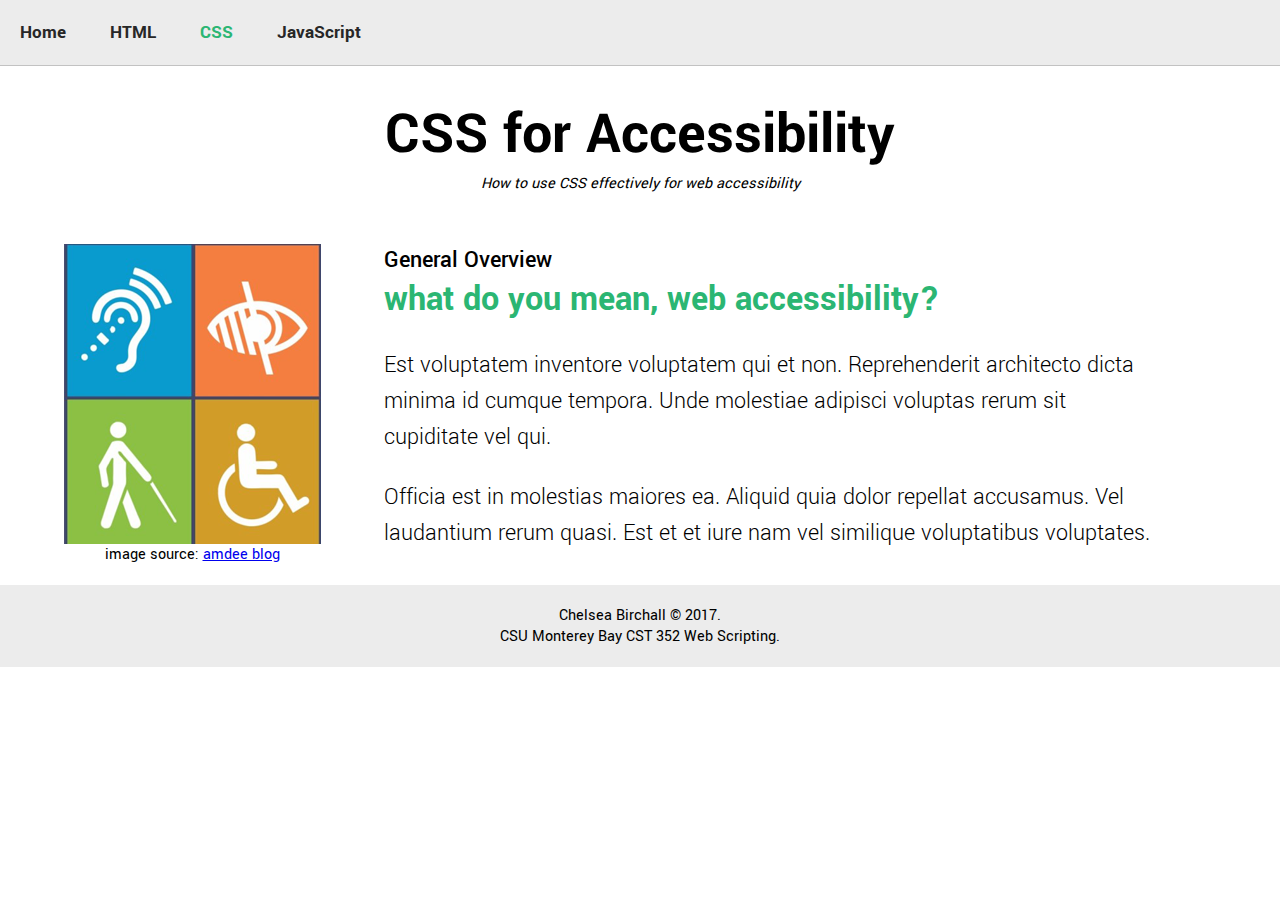
==== hw/hw1/css-accessibility.html @ 100fb653 "lab1" ====
<!DOCTYPE html>
<html>

<head>
    <meta charset="utf-8" />
    <title>Web Accessibility HTML</title>
    <link href="css/styles.css" rel="stylesheet" type="text/css" />
    <link href="https://fonts.googleapis.com/css?family=Yantramanav:300,400,700" rel="stylesheet"> 
</head>

<body>
    <nav>
        <a href="index.html">Home</a>
        <a href="html-accessibility.html">HTML</a>
        <a href="css-accessibility.html" class="active">CSS</a>
        <a href="js-accessibility.html">JavaScript</a>
    </nav>
    
    <main>
        <header>
            <h1>CSS for Accessibility</h1>
            <p><em>How to use CSS effectively for web accessibility</em></p>
        </header>
        
        <aside>
            <img src="img/web-accessibility-icons.png" alt="image of four web accessibility icons">
            <figcaption>image source: <a href="http://blog.amdeellc.com/my-journey-into-web-accessibility" target="_blank">amdee blog</a></figcaption>
        </aside>
        
        <section>
            <h2><span class="general-overview">General Overview</span><br /><span class="overview-question">what do you mean, web accessibility?</span></h2>
            <p class="content-copy">Est voluptatem inventore voluptatem qui et non. Reprehenderit architecto dicta minima id cumque tempora. Unde molestiae adipisci voluptas rerum sit cupiditate vel qui.</p>
            <p class="content-copy">Officia est in molestias maiores ea. Aliquid quia dolor repellat accusamus. Vel laudantium rerum quasi. Est et et iure nam vel similique voluptatibus voluptates.</p>
        </section>
    </main>
    
    <footer>
        <p class="footer-info">Chelsea Birchall &copy; 2017. <br />
        CSU Monterey Bay CST 352 Web Scripting.
        </p>
    </footer>
</body>

</html>
---- hw/hw1/css/styles.css ----
body {
    margin: 0 auto;
    padding: 0;
    height: 100%;
    font-family: 'Yantramanav', sans-serif;
}

nav {
    background-color: #ececec;
    padding: 20px 0px;
    border-bottom: 1px solid #c2c2c2;
}

nav a {
    font-weight: 700;
    font-size: 1.2em;
    text-decoration: none;
    color: #272727;
    padding: 0px 20px;
}

nav a:hover {
    color: #2bb673;
}

a.active {
    color: #2bb673;
}

header {
    margin-bottom: 50px;
}

header h1, header p {
    margin: 0;
    text-align: center;
}

header h1 {
    text-align: center;
    font-size: 60px;
    padding-top: 30px;
}

aside {
    float: left;
    width: 30%;
    margin-bottom: 20px;
}

aside img {
    display: block;
    margin: 0 auto;
}

aside figcaption {
    text-align: center;
}

section {
    padding: 0% 10%;
}

span.general-overview {
    font-weight: 500;
    font-size: 24px;
}

span.overview-question {
    font-size: 36px;
    color: #2bb673;
}

section p.content-copy {
    font-size: 24px;
    line-height: 1.5;
    font-weight: 300;
}

footer {
    clear: left;
    background-color: #ececec;
}

p.footer-info {
    text-align: center;
    margin: 0px;
    padding: 20px;
    bottom: 0;
    height: 100%;
}
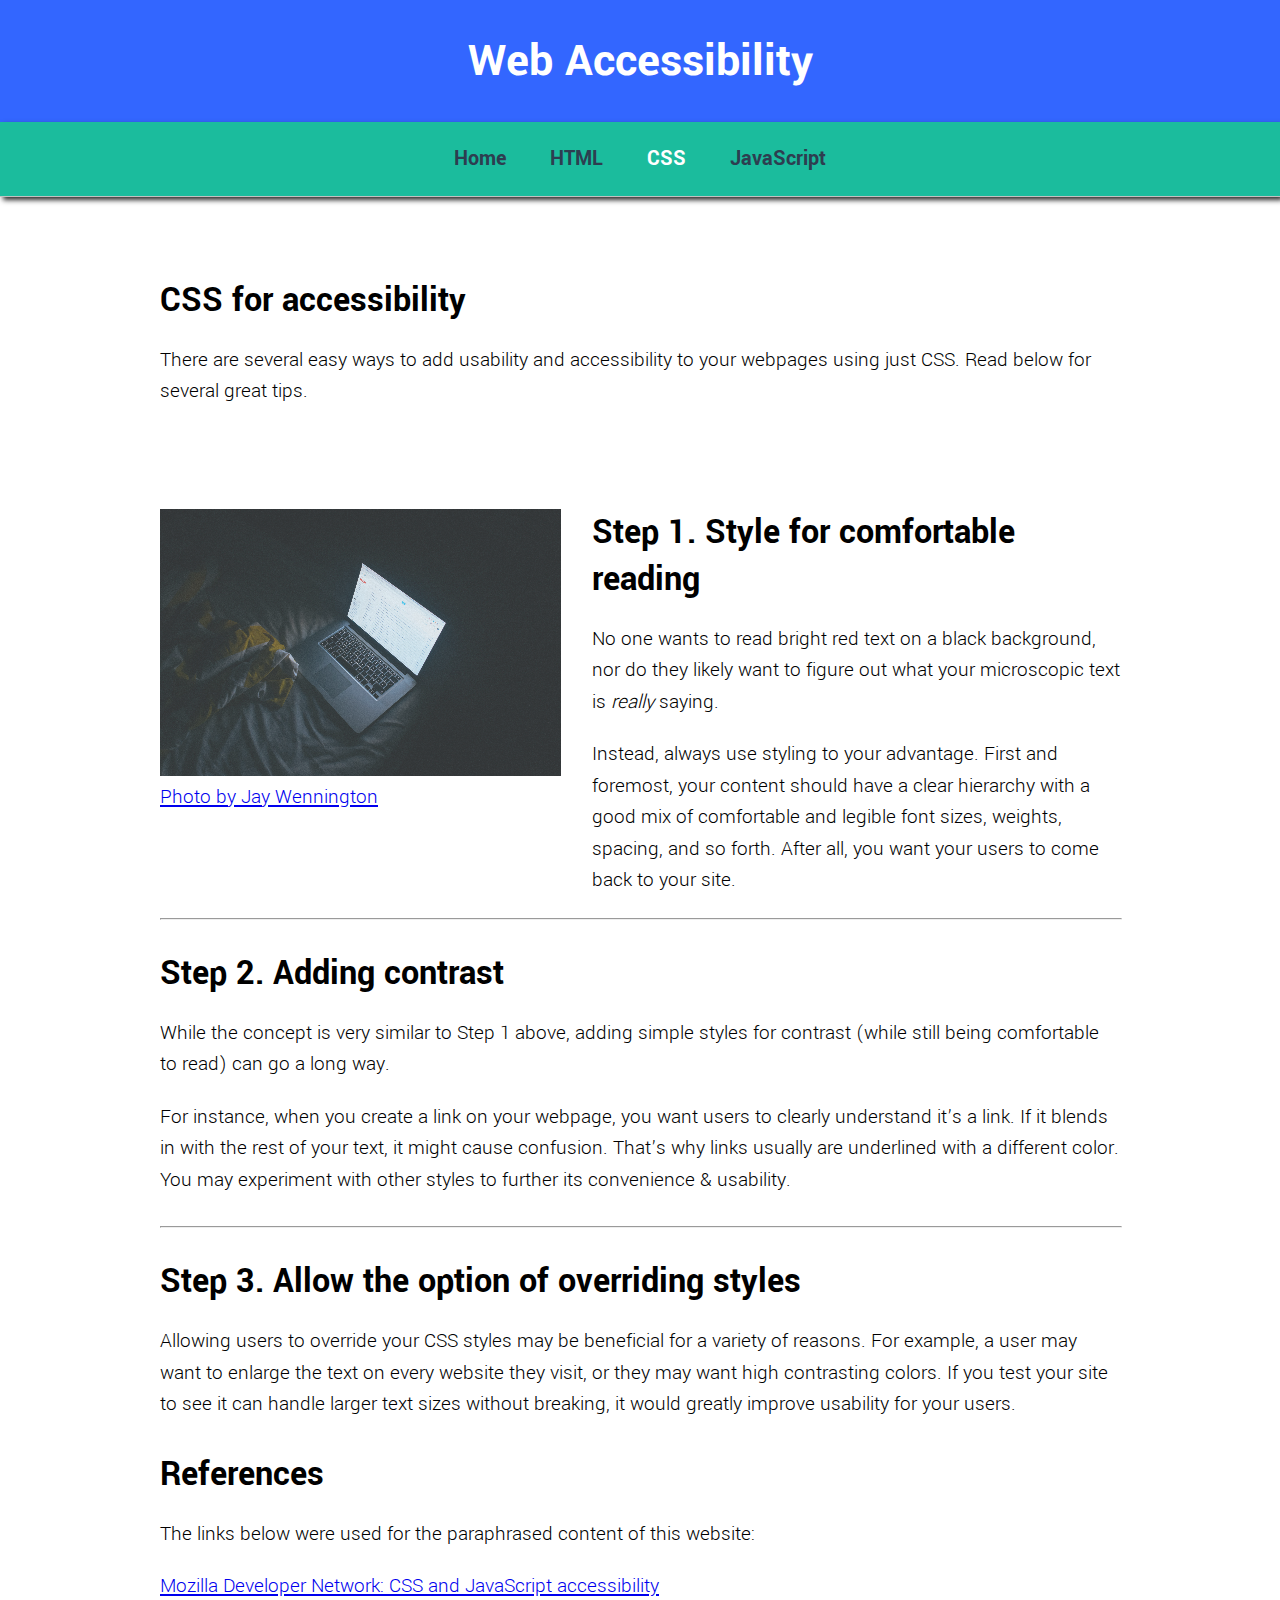
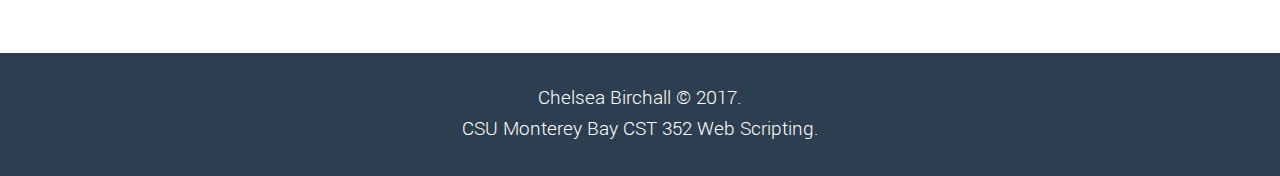
==== commit 0fcea91a: "homework one" ====
--- a/hw/hw1/css-accessibility.html
+++ b/hw/hw1/css-accessibility.html
@@ -1,44 +1,82 @@
 <!DOCTYPE html>
-<html>
+<html lang="en">
 
 <head>
     <meta charset="utf-8" />
-    <title>Web Accessibility HTML</title>
+    <title>Web Accessibility</title>
     <link href="css/styles.css" rel="stylesheet" type="text/css" />
-    <link href="https://fonts.googleapis.com/css?family=Yantramanav:300,400,700" rel="stylesheet"> 
+    <link href="https://fonts.googleapis.com/css?family=Yantramanav:300,400,700" rel="stylesheet">
 </head>
 
 <body>
+
+    <!-- header for logo -->
+    <header>
+        <h1>Web Accessibility</h1>
+    </header>
+
+    <!-- menu -->
     <nav>
         <a href="index.html">Home</a>
         <a href="html-accessibility.html">HTML</a>
         <a href="css-accessibility.html" class="active">CSS</a>
         <a href="js-accessibility.html">JavaScript</a>
     </nav>
-    
+
     <main>
-        <header>
-            <h1>CSS for Accessibility</h1>
-            <p><em>How to use CSS effectively for web accessibility</em></p>
-        </header>
-        
-        <aside>
-            <img src="img/web-accessibility-icons.png" alt="image of four web accessibility icons">
-            <figcaption>image source: <a href="http://blog.amdeellc.com/my-journey-into-web-accessibility" target="_blank">amdee blog</a></figcaption>
-        </aside>
-        
+
+        <section class="pageOverview">
+            <h2>CSS for accessibility</h2>
+            <p>There are several easy ways to add usability and accessibility to your webpages using just CSS. Read below for several great tips.</p>
+        </section>
+
+
+        <div class="textContainer">
+            <section class="stepsContent">
+                <h2>Step 1. Style for comfortable reading</h2>
+                <p>No one wants to read bright red text on a black background, nor do they likely want to figure out what your microscopic text is <em>really</em> saying.</p>
+                <p>Instead, always use styling to your advantage. First and foremost, your content should have a clear hierarchy with a good mix of comfortable and legible font sizes, weights, spacing, and so forth. After all, you want your users to come back to your site.</p>
+            </section>
+            
+            <figure class="imageLeft">
+                <img src="img/css.jpg" alt="image of a laptop screen in the dark" />
+                <figcaption><a href="https://unsplash.com/search/photos/reading-computer?photo=loAgTdeDcIU">Photo by Jay Wennington</a></figcaption>
+            </figure>
+            
+        </div>
+
+        <hr>
+
+        <div class="textContainer">
+            <section>
+                <h2>Step 2. Adding contrast</h2>
+                <p>While the concept is very similar to Step 1 above, adding simple styles for contrast (while still being comfortable to read) can go a long way.</p>
+                <p>For instance, when you create a link on your webpage, you want users to clearly understand it’s a link. If it blends in with the rest of your text, it might cause confusion. That’s why links usually are underlined with a different color. You may experiment with other styles to further its convenience & usability.</p>
+            </section>
+        </div>
+
+        <hr>
+
+        <div class="textContainer">
+            <section>
+                <h2>Step 3. Allow the option of overriding styles</h2>
+                <p>Allowing users to override your CSS styles may be beneficial for a variety of reasons. For example, a user may want to enlarge the text on every website they visit, or they may want high contrasting colors. If  you test your site to see it can handle larger text sizes without breaking, it would greatly improve usability for your users.</p>
+            </section>
+        </div>
+
         <section>
-            <h2><span class="general-overview">General Overview</span><br /><span class="overview-question">what do you mean, web accessibility?</span></h2>
-            <p class="content-copy">Est voluptatem inventore voluptatem qui et non. Reprehenderit architecto dicta minima id cumque tempora. Unde molestiae adipisci voluptas rerum sit cupiditate vel qui.</p>
-            <p class="content-copy">Officia est in molestias maiores ea. Aliquid quia dolor repellat accusamus. Vel laudantium rerum quasi. Est et et iure nam vel similique voluptatibus voluptates.</p>
+            <h2>References</h2>
+            <p>The links below were used for the paraphrased content of this website:</p>
+            <a href="https://developer.mozilla.org/en-US/docs/Learn/Accessibility/CSS_and_JavaScript">Mozilla Developer Network: CSS and JavaScript accessibility</a>
         </section>
+
     </main>
-    
+
+    <!-- footer -->
     <footer>
-        <p class="footer-info">Chelsea Birchall &copy; 2017. <br />
-        CSU Monterey Bay CST 352 Web Scripting.
-        </p>
+        <p class="footer-info">Chelsea Birchall &copy; 2017.<br /> CSU Monterey Bay CST 352 Web Scripting.</p>
     </footer>
+
 </body>
 
-</html>
+</html>--- a/hw/hw1/css/styles.css
+++ b/hw/hw1/css/styles.css
@@ -1,91 +1,122 @@
 body {
     margin: 0 auto;
     padding: 0;
-    height: 100%;
+    width: 100%;
     font-family: 'Yantramanav', sans-serif;
 }
 
+/* ///// HEADER ///// */
+
+header {
+    background-color: #3366ff;
+    padding: 30px 0px;
+}
+
+header h1 {
+    margin: 0;
+    font-size: 48px;
+    color: #ffffff;
+    text-align: center;
+}
+
+/* ///// NAVIGATION //// */
+
 nav {
-    background-color: #ececec;
+    background-color: #1bbc9d;
     padding: 20px 0px;
     border-bottom: 1px solid #c2c2c2;
+    text-align: center;
+    box-shadow: 3px 3px 5px #2c2c2c;
 }
 
 nav a {
     font-weight: 700;
-    font-size: 1.2em;
+    font-size: 1.4em;
     text-decoration: none;
-    color: #272727;
+    color: #2d3e50;
     padding: 0px 20px;
 }
 
 nav a:hover {
-    color: #2bb673;
+    color: #ffffff;
 }
 
 a.active {
-    color: #2bb673;
+    color: #ffffff;
 }
 
-header {
-    margin-bottom: 50px;
-}
+/* ///// MAIN CONTENT ///// */
 
-header h1, header p {
-    margin: 0;
-    text-align: center;
-}
-
-header h1 {
-    text-align: center;
-    font-size: 60px;
-    padding-top: 30px;
-}
-
-aside {
-    float: left;
-    width: 30%;
-    margin-bottom: 20px;
-}
-
-aside img {
-    display: block;
+main {
+    width: 960px;
     margin: 0 auto;
 }
 
-aside figcaption {
-    text-align: center;
+h2 {
+    font-size: 36px;
+    margin: 0px 0px 10px 0px;
+}
+
+p, ul li, a, figcaption {
+    font-size: 21px;
+    font-weight: 300;
+    line-height: 1.5;
+}
+
+.bold-green {
+    color: #4eba6f;
+    font-weight: 700;
+}
+
+.pageOverview {
+    padding: 50px 0px;
+    margin: 30px 0px;
+}
+
+.textContainer {
+    margin-bottom: 30px;
+}
+
+.imageLeft {
+    display: inline-block;
+    margin: 0;
+}
+
+.imageLeft img {
+    opacity: 0.8;
+}
+
+#benefits {
+    float: right;
+    width: 55%;
+}
+
+.stepsContent {
+    float: right;
+    width: 55%; 
 }
 
 section {
-    padding: 0% 10%;
+    clear: right;
 }
 
-span.general-overview {
-    font-weight: 500;
-    font-size: 24px;
+hr {
+    clear: right;
+    width: 100%;
+    margin: 30px 0px;
 }
 
-span.overview-question {
-    font-size: 36px;
-    color: #2bb673;
+/* ///// FOOTER ///// */
+
+footer {
+    clear: right;
+    background-color: #2d3e50;
+    color: #ffffff;
+    text-align: center;
+    margin-top: 50px;
+    padding: 30px 0px;
 }
 
-section p.content-copy {
-    font-size: 24px;
-    line-height: 1.5;
-    font-weight: 300;
-}
-
-footer {
-    clear: left;
-    background-color: #ececec;
-}
-
-p.footer-info {
-    text-align: center;
-    margin: 0px;
-    padding: 20px;
-    bottom: 0;
-    height: 100%;
+footer p {
+    margin: 0;
 }